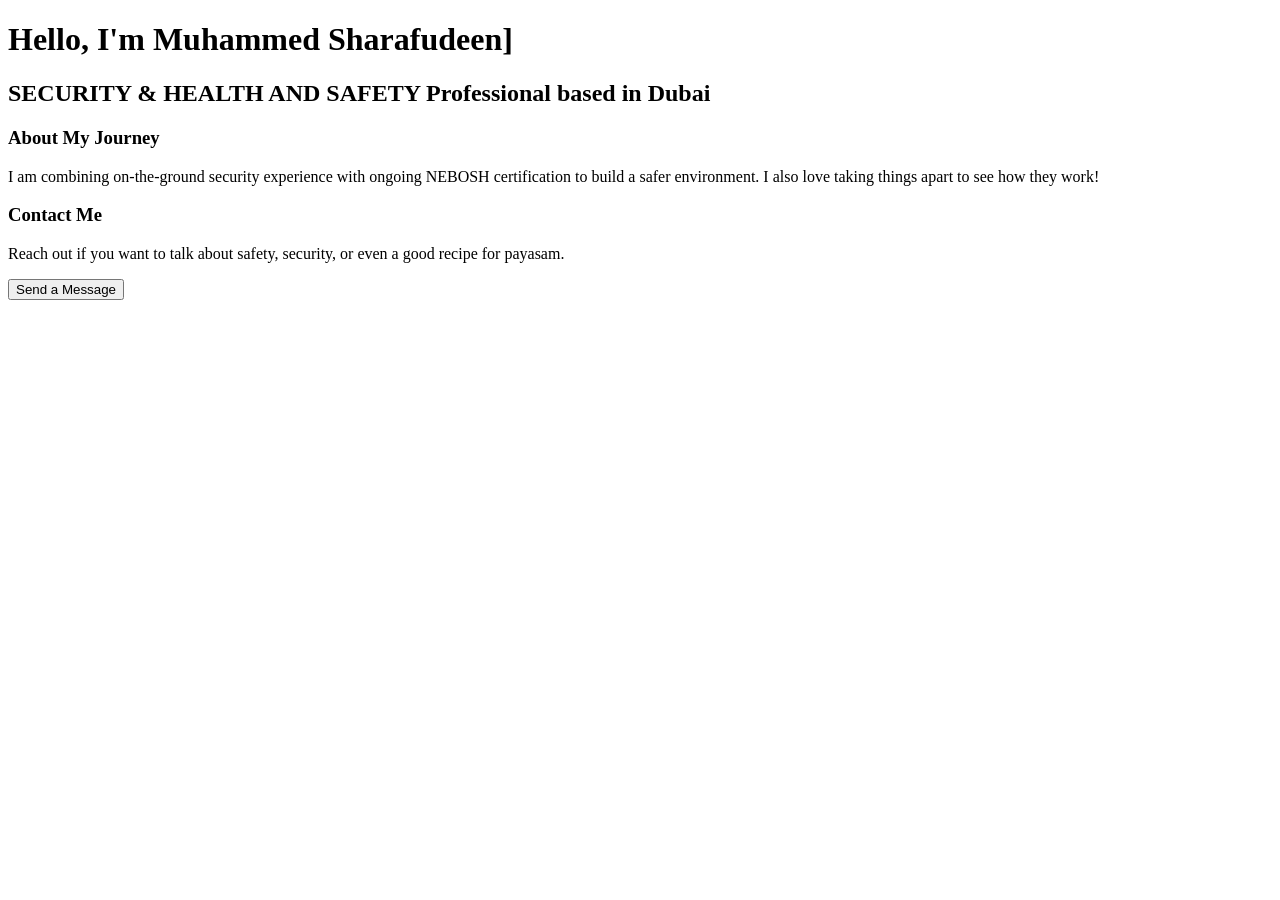
==== index.html @ 0bc54eb0 "Add files via upload" ====
<!DOCTYPE html>
<html>
<head>
    <title>My Professional Profile</title>
    <!-- This line connects your HTML to your CSS design file -->
    <link rel="stylesheet" href="style.css">
</head>
<body>

    <header>
        <h1>Hello, I'm Muhammed Sharafudeen]</h1>
        <h2>SECURITY & HEALTH AND SAFETY Professional based in Dubai</h2>
    </header>

    <main>
        <section class="card">
            <h3>About My Journey</h3>
            <p>I am combining on-the-ground security experience with ongoing NEBOSH certification to build a safer environment. I also love taking things apart to see how they work!</p>
        </section>

        <section class="card">
            <h3>Contact Me</h3>
            <p>Reach out if you want to talk about safety, security, or even a good recipe for payasam.</p>
            <button class="contact-btn">Send a Message</button>
        </section>
    </main>

</body>
</html>
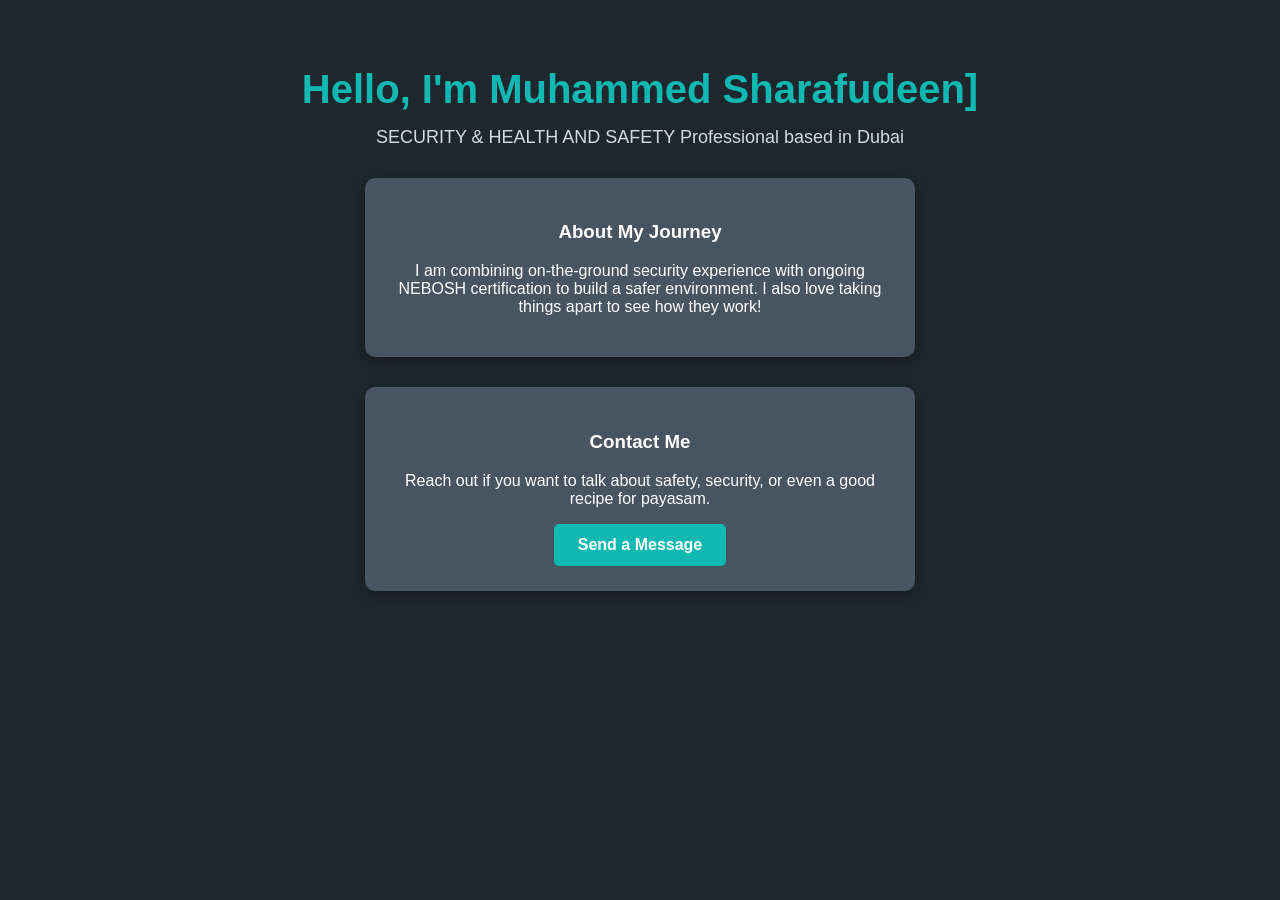
==== commit 8a3df0a9: "Update index.html" ====
--- a/index.html
+++ b/index.html
@@ -3,7 +3,7 @@
 <head>
     <title>My Professional Profile</title>
     <!-- This line connects your HTML to your CSS design file -->
-    <link rel="stylesheet" href="style.css">
+    <link rel="stylesheet" href="Style.css">
 </head>
 <body>
 
--- a/Style.css
+++ b/Style.css
@@ -0,0 +1,44 @@
+body {
+    font-family: 'Segoe UI', Tahoma, Geneva, Verdana, sans-serif;
+    background-color: #1e272e;
+    color: #ffffff;
+    text-align: center;
+    margin: 0;
+    padding: 40px;
+}
+
+header h1 {
+    color: #0fb9b1;
+    font-size: 40px;
+    margin-bottom: 5px;
+}
+
+header h2 {
+    color: #d2dae2;
+    font-size: 18px;
+    font-weight: normal;
+}
+
+.card {
+    background-color: #485460;
+    padding: 25px;
+    border-radius: 10px;
+    box-shadow: 0 4px 15px rgba(0,0,0,0.3);
+    max-width: 500px;
+    margin: 30px auto;
+}
+
+.contact-btn {
+    background-color: #0fb9b1;
+    color: white;
+    border: none;
+    padding: 12px 24px;
+    font-size: 16px;
+    border-radius: 5px;
+    cursor: pointer;
+    font-weight: bold;
+}
+
+.contact-btn:hover {
+    background-color: #0abde3;
+}
